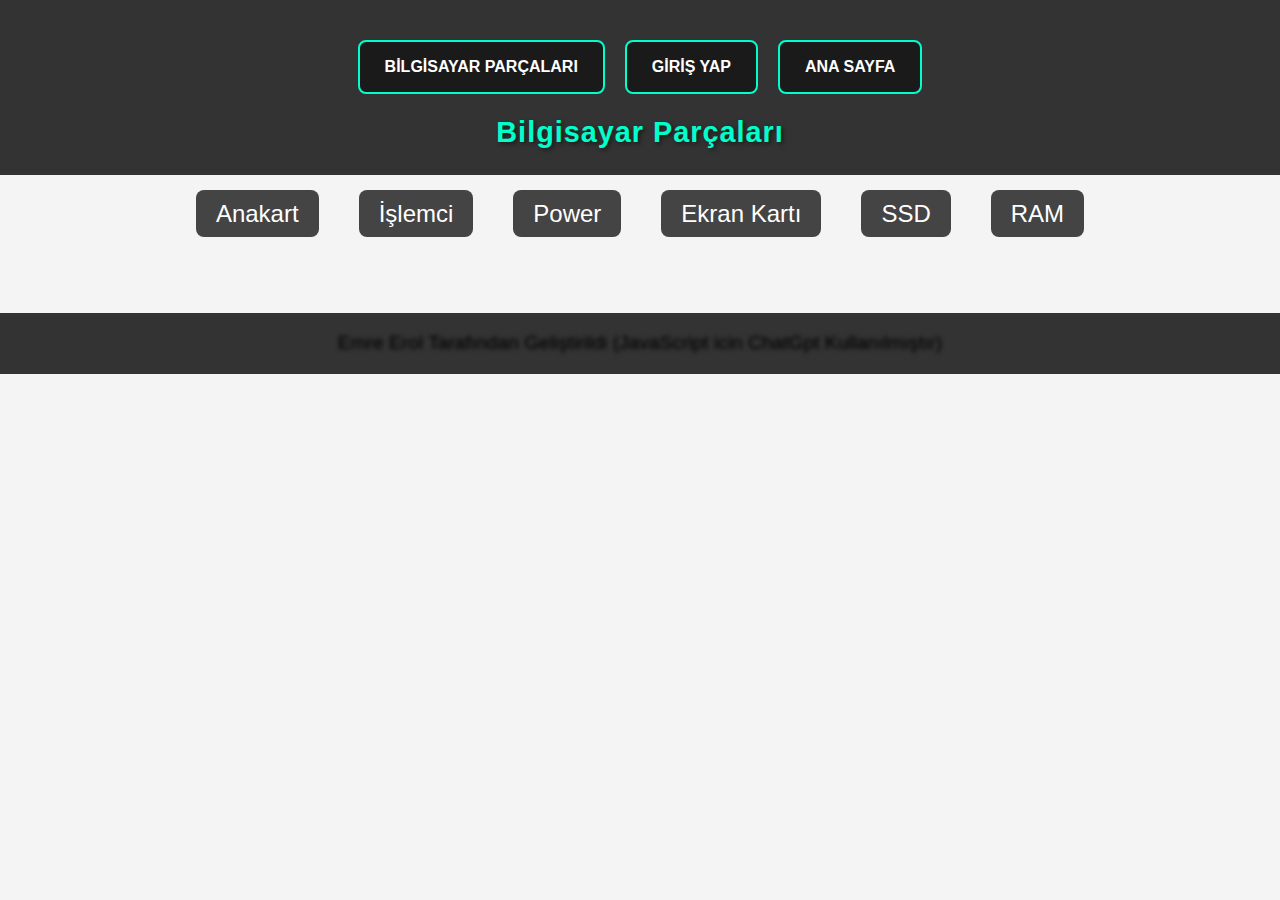
==== index.html @ 16471b7b "Add files via upload" ====
<!DOCTYPE html>
<html lang="tr">
<head>
    <meta charset="UTF-8">
    <meta name="viewport" content="width=device-width, initial-scale=1.0">
    <title>Bilgisayar Parçaları</title>
    <link rel="stylesheet" href="donanim.css">
    <script defer src="donanim.js"></script>
</head>
<header>
    <div class="header-buttons">
     <a href="index.html">Bilgisayar Parçaları</a>
    <a href="giris.html" id="giris-btn">Giriş Yap</a>
    <a href="anasayfa.html" id="giris-btn">Ana Sayfa</a>
    </div>
    <p class="header-description">Bilgisayar Parçaları</p>
</header>
<body background="images/arkaplan.png" style="background-repeat: no-repeat;background-size:cover;">
    <nav>
        <ul>
            <li><a href="#anakart">Anakart</a></li>
            <li><a href="#islemci">İşlemci</a></li>
            <li><a href="#power">Power</a></li>
            <li><a href="#ekrankarti">Ekran Kartı</a></li>
            <li><a href="#ssd">SSD</a></li>
            <li><a href="#ram">RAM</a></li>
        </ul>
    </nav>

    <main>
        <div id="anakart" class="parca-card">
            <img src="images/anakart.png" alt="Anakart">
            <h2>Anakart</h2>
            <p>Bilgisayarın temel bileşenlerinin birbirleriyle iletişim kurmasını sağlayan karttır.</p>
            <button class="satin-al-btn" data-search="anakart">Satın Al</button>
        </div>
        <div id="islemci" class="parca-card">
            <img src="images/islemci.png" alt="İşlemci">
            <h2>İşlemci</h2>
            <p>Bilgisayarın beyni olan ve işlemleri gerçekleştiren parça.</p>
            <button class="satin-al-btn" data-search="işlemci">Satın Al</button>
        </div>
        <div id="power" class="parca-card">
            <img src="images/power.png" alt="Power">
            <h2>Power</h2>
            <p>Bilgisayarın tüm parçalarına elektrik sağlayan güç kaynağı.</p>
            <button class="satin-al-btn" data-search="power supply">Satın Al</button>
        </div>
        <div id="ekrankarti" class="parca-card">
            <img src="images/ekrankarti.png" alt="Ekran Kartı">
            <h2>Ekran Kartı</h2>
            <p>Bilgisayarın görsel verilerini işleyip monitöre gönderen parça.</p>
            <button class="satin-al-btn" data-search="ekran kartı">Satın Al</button>
        </div>
        <div id="ssd" class="parca-card">
            <img src="images/ssd.png" alt="SSD">
            <h2>SSD</h2>
            <p>Hızlı veri erişimi sağlayan katı hal sürücüsü.</p>
            <button class="satin-al-btn" data-search="ssd">Satın Al</button>
        </div>
        <div id="ram" class="parca-card">
            <img src="images/ram.png" alt="RAM">
            <h2>RAM</h2>
            <p>Geçici veri saklama ve hız için kullanılan bellek.</p>
            <button class="satin-al-btn" data-search="ram">Satın Al</button>
        </div>
    </main>

    <footer>
        <p>Emre Erol Tarafından Geliştirildi (JavaScript icin ChatGpt Kullanılmıştır)</p>
    </footer>
</body>
</html>
---- donanim.css ----
* {
    margin: 0;
    padding: 0;
    box-sizing: border-box;
}

body {
    font-family: 'Arial', sans-serif;
    background-color: #f4f4f4;
    color: #333;
    line-height: 1.6;
    overflow-x: hidden;
}

header {
    background: #333;
    color: white;
    padding: 20px 0;
    text-align: center;

}
header h1 {
    font-size: 3em;
    letter-spacing: 2px;
    text-shadow: 2px 2px 4px rgba(0, 0, 0, 0.5);
}
/* Header ve Butonlar */
/* Header ve Butonlar */
/* Header ve Butonlar */
.header-buttons {
    display: flex;
    justify-content: center;
    align-items: center;
    gap: 20px; /* Butonlar arasında boşluk */
    margin-top: 20px;
}

.header-buttons button,
.header-buttons a {
    padding: 12px 25px;
    font-size: 16px;
    font-weight: bold;
    text-transform: uppercase;
    text-decoration: none;
    color: #ffffff;
    background-color: #1a1a1a;
    border: 2px solid #00ffcc;
    border-radius: 8px;
    transition: all 0.3s ease-in-out;
    position: relative;
    overflow: hidden;
    z-index: 1;
    cursor: pointer;
}

/* Neon Efekti */
.header-buttons button::before,
.header-buttons a::before {
    content: '';
    position: absolute;
    top: 0;
    left: 0;
    width: 100%;
    height: 100%;
    border-radius: 8px;
    background: linear-gradient(45deg, yellow,rgba(128, 128, 128, 0.566),yellow);
    filter: blur(6px); /* Daha soft bir blur efekti */
    z-index: -1;
    transition: opacity 0.3s ease-in-out;
    opacity: 0;
}

.header-buttons button:hover,
.header-buttons a:hover {
    color: #000000;
    background-color: #00ffcc;
    border-color: #ff00cc;
    box-shadow: 0 0 12px #00ffcc, 0 0 20px #ff00cc;
}

.header-buttons button:hover::before,
.header-buttons a:hover::before {
    opacity: 1;
}

/* Aktif Durum */
.header-buttons button:active,
.header-buttons a:active {
    transform: scale(0.95);
}

.header-description {
    margin-top: 15px;
    font-size: 1.8em;
    color: #00ffcc; /* Neon renk */
    font-weight: bold;
    letter-spacing: 1px;
    text-align: center;
    text-shadow: 2px 2px 4px rgba(0, 0, 0, 0.5); /* Neon etkisi */
}



nav ul {
    list-style: none;
    padding: 0;
    display: flex;
    justify-content: center;
    margin-top: 20px;
}

nav ul li {
    margin: 0 20px;
}

nav ul li a {
    color: #fff;
    text-decoration: none;
    font-size: 1.5em;
    padding: 10px 20px;
    background-color: #444;
    border-radius: 8px;
    transition: background-color 0.3s ease, transform 0.3s ease;
    position: relative;
}

nav ul li a::after {
    content: '';
    position: absolute;
    bottom: 0;
    left: 0;
    width: 100%;
    height: 2px;
    background-color: #ffcc00;
    transform: scaleX(0);
    transition: transform 0.3s ease;
}

nav ul li a:hover {
    background-color: #ffcc00;
    color: #333;
    transform: scale(1.1);
}

nav ul li a:hover::after {
    transform: scaleX(1);
}

main {
    display: flex;
    flex-wrap: wrap;
    justify-content: space-around;
    margin: 40px 0;
}
@keyframes rotate-border {
    0% {
        border-color: transparent;
        box-shadow: 0 0 5px 3px rgba(255, 204, 0, 0.7);
    }
    50% {
        border-color: rgba(255, 204, 0, 0.7);
        box-shadow: 0 0 5px 3px rgba(255, 204, 0, 0.7);
    }
    100% {
        border-color: transparent;
        box-shadow: 0 0 5px 3px rgba(255, 204, 0, 0.7);
    }
}

footer {
    background: #333;
    color: white;
    text-align: center;
    padding: 15px 0;
    margin-bottom: 40px;
    transition: 0.7s;
}
footer p {
    font-size: 1.2em;
    filter: brightness(0%)blur(2px);
    transition: 0.7s;
}
footer p:hover{
    filter: brightness(100%)blur(0px);
    transition: 0.7s;
}
/* Genel Buton Stili */
.satin-al-btn {
    display: inline-block;
    margin-top: 15px;
    padding: 10px 20px;
    font-size: 18px;
    font-weight: bold;
    color: #ffffff;
    background-color: #1a1a1a;
    border: 2px solid #00ffcc;
    border-radius: 8px;
    text-transform: uppercase;
    cursor: pointer;
    transition: all 0.3s ease-in-out;
    position: relative;
    overflow: hidden;
    z-index: 1;
}
.satin-al-btn::before {
    content: '';
    position: absolute;
    top: 0;
    left: 0;
    width: 100%;
    height: 100%;
    border-radius: 8px;
    background: linear-gradient(45deg, #000000, #ff13d0, #948247);
    filter: blur(10px);
    z-index: -1;
    transition: opacity 0.3s ease-in-out;
    opacity: 0;
}
.satin-al-btn:hover {
    color: #000000;
    background-color: #00ffcc;
    border-color: #ff00cc;
    box-shadow: 0 0 20px #00ffcc, 0 0 40px #ff00cc;
}

.satin-al-btn:hover::before {
    opacity: 1;
}
.satin-al-btn:active {
    transform: scale(0.95);
}
.parca-card {
    position: relative;
    display: none;
    width: 300px;
    margin: 20px;
    opacity: 0;
    border: 3px solid transparent; 
    text-align: center;
    margin-bottom: 30px;
    padding: 20px;
    background: #202020;
    border-radius: 12px;
    visibility: hidden;
    background-clip: padding-box; 
    box-shadow: 0 4px 10px rgba(0, 0, 0, 0.5);
    transform: translateY(0);
    transition: transform 0.3s ease, box-shadow 0.3s ease;
}

.parca-card:hover {
    transform: scale(1.05);
    box-shadow: 0 8px 20px rgba(0, 0, 0, 0.8);
}
.parca-card img {
    width: 100%;
    height: auto;
    margin-bottom: 20px;
    border: 3px solid #00ffcc;
    border-radius: 8px;
    transition: box-shadow 0.3s ease, border-color 0.3s ease;
    transition: 0.6s;
}
.parca-card.active {
    display: block; 
    opacity: 1;
    visibility: visible;
    transform: translateY(-10px);
    box-shadow: 0 8px 30px rgba(0, 0, 0, 0.2);
    animation: rotate-border 3s linear infinite;
}
.parca-card img:hover {
    transition: 0.6s;
    transform: scale(1.05);
}
.parca-card h2 {
    font-size: 1.8em;
    color:#948247;
    font-weight: 700;
    letter-spacing: 1px;
    margin-bottom: 10px;
    transition: color 0.3s ease;
}
.parca-card p {
    font-size: 1.1em;
    color: #ffffff75;
    line-height: 1.4;
    transition: color 0.3s ease;
}
.parca-card:hover {
    transform: translateY(-10px);
    box-shadow: 0 8px 30px rgba(0, 0, 0, 0.2);
}
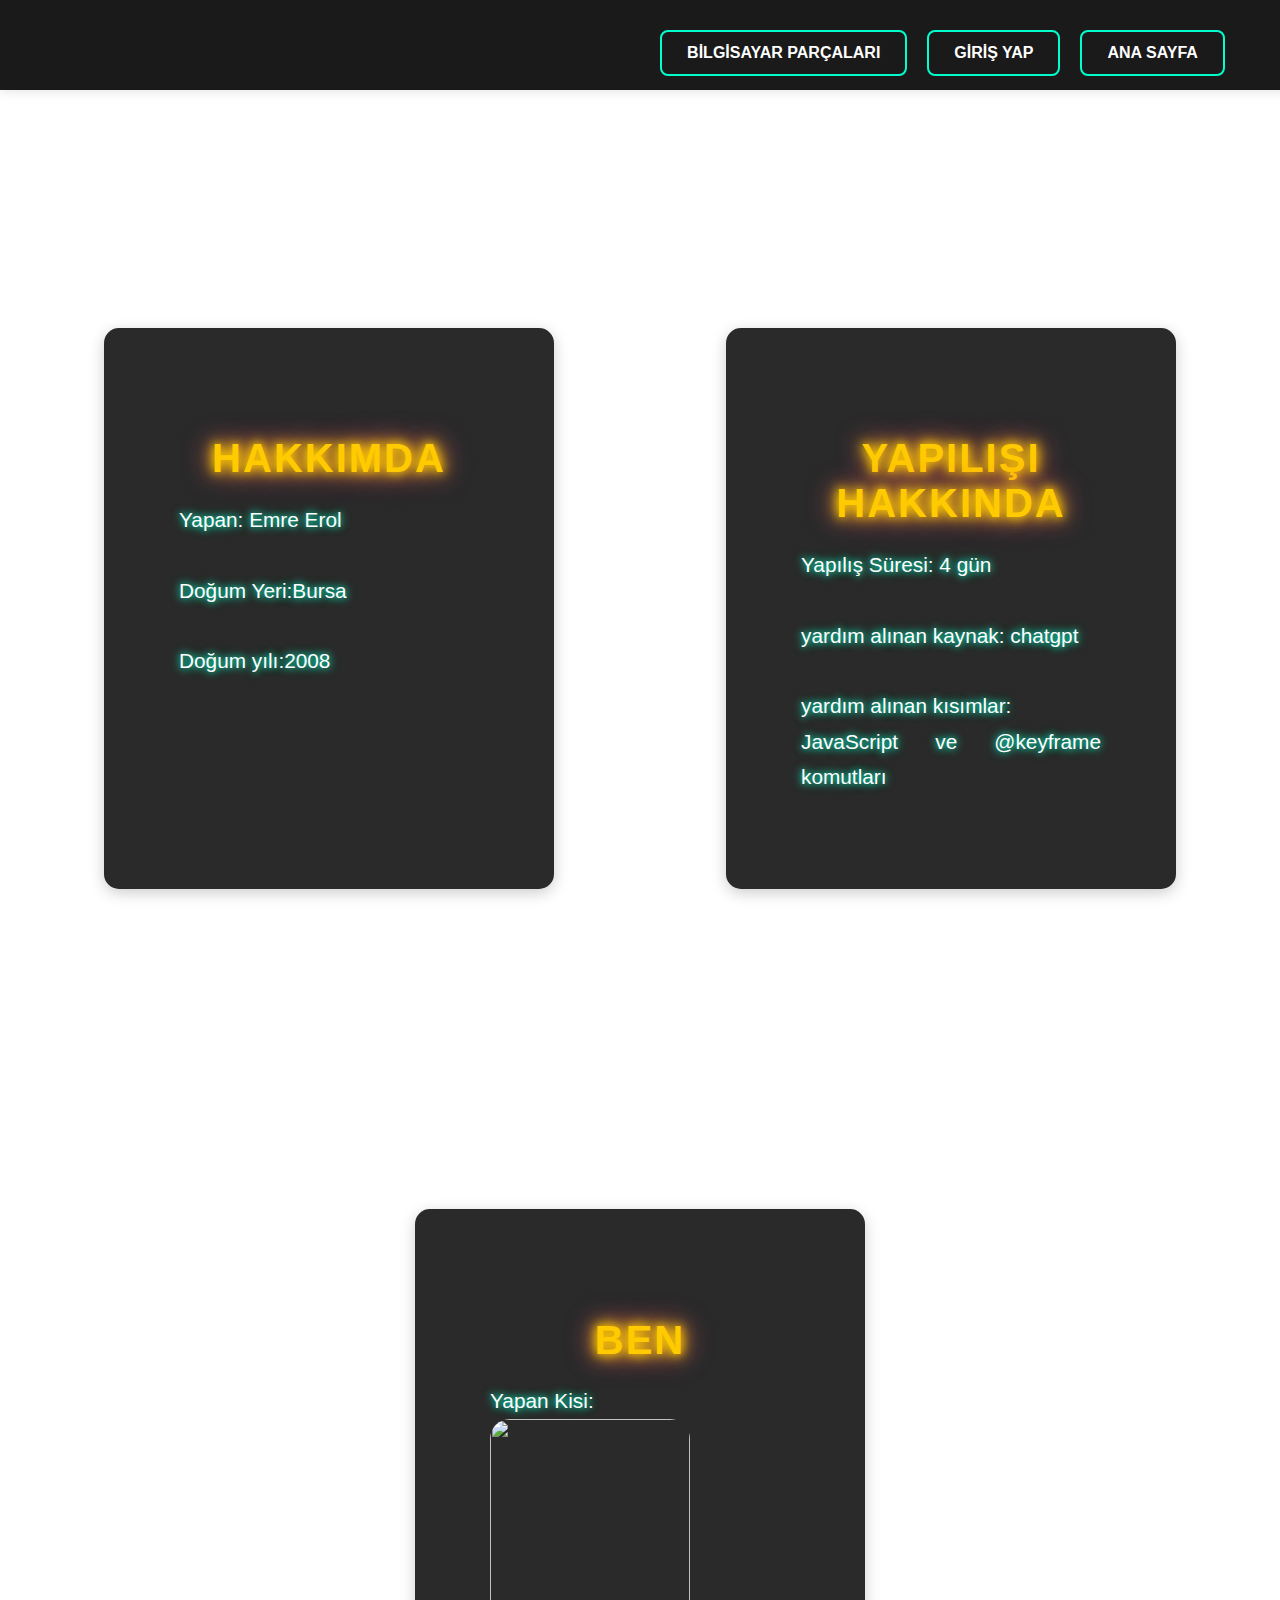
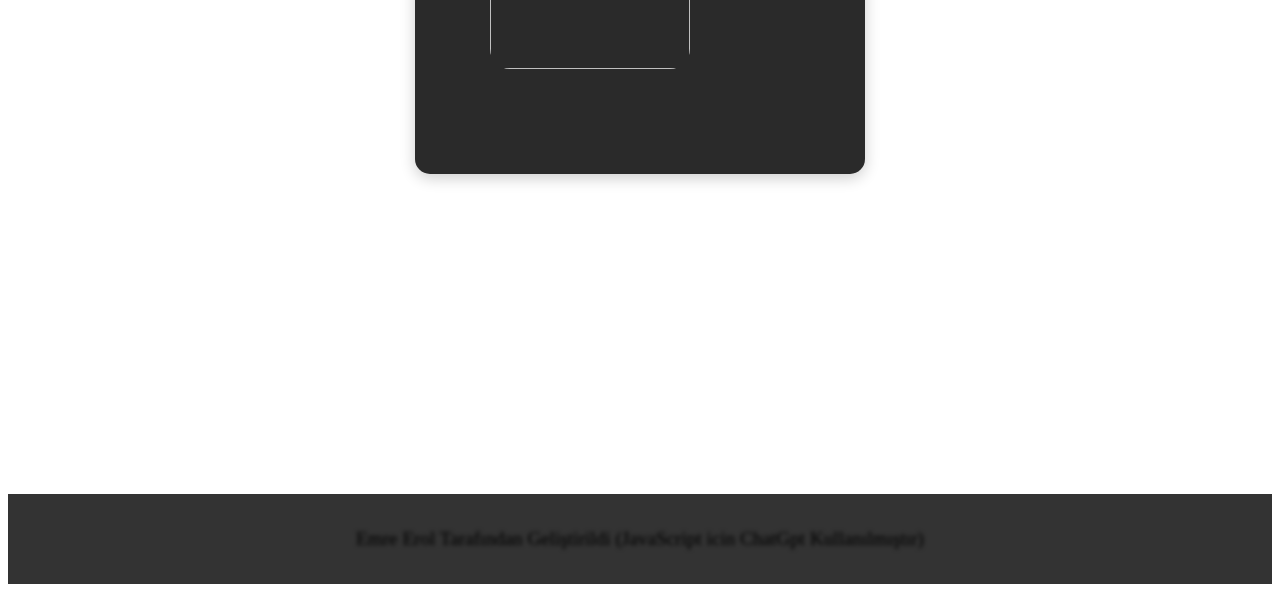
==== commit b880535e: "Add files via upload" ====
--- a/index.html
+++ b/index.html
@@ -3,68 +3,37 @@
 <head>
     <meta charset="UTF-8">
     <meta name="viewport" content="width=device-width, initial-scale=1.0">
-    <title>Bilgisayar Parçaları</title>
-    <link rel="stylesheet" href="donanim.css">
-    <script defer src="donanim.js"></script>
+    <title>Ana Sayfa</title>
+    <link rel="stylesheet" href="anasayfa.css">
+    <script src="anasayfa.js" defer></script>
 </head>
-<header>
-    <div class="header-buttons">
-     <a href="index.html">Bilgisayar Parçaları</a>
-    <a href="giris.html" id="giris-btn">Giriş Yap</a>
-    <a href="anasayfa.html" id="giris-btn">Ana Sayfa</a>
+<body background="images/arkaplan.png" style="background-repeat: no-repeat; background-size: cover;">
+    <header>
+        <div class="header-buttons">
+         <a href="donanim.html">Bilgisayar Parçaları</a>
+        <a href="giris.html" id="giris-btn">Giriş Yap</a>
+        <a href="index.html">Ana Sayfa</a>
+        </div>
+    </header>
+
+    <div class="content-container">
+
+        <div class="card">
+            <h2 class="card-title">Hakkımda</h2>
+            <p class="card-text">Yapan: Emre Erol <br><br>Doğum Yeri:Bursa <br><br> Doğum yılı:2008</p>
+        </div>
+    
+        <div class="card">
+            <h2 class="card-title">Yapılışı Hakkında</h2>
+            <p class="card-text">Yapılış Süresi: 4 gün <br><br>yardım alınan kaynak: chatgpt <br><br> yardım alınan kısımlar: <br> JavaScript ve @keyframe komutları</p>
+        </div>
+    
+        <div class="card">
+            <h2 class="card-title">Ben</h2>
+            <p class="card-text">Yapan Kisi: <br> <img src="images/ben.png" style="height: 250px; width: 200px;" alt=""></p>
+        </div>
     </div>
-    <p class="header-description">Bilgisayar Parçaları</p>
-</header>
-<body background="images/arkaplan.png" style="background-repeat: no-repeat;background-size:cover;">
-    <nav>
-        <ul>
-            <li><a href="#anakart">Anakart</a></li>
-            <li><a href="#islemci">İşlemci</a></li>
-            <li><a href="#power">Power</a></li>
-            <li><a href="#ekrankarti">Ekran Kartı</a></li>
-            <li><a href="#ssd">SSD</a></li>
-            <li><a href="#ram">RAM</a></li>
-        </ul>
-    </nav>
-
-    <main>
-        <div id="anakart" class="parca-card">
-            <img src="images/anakart.png" alt="Anakart">
-            <h2>Anakart</h2>
-            <p>Bilgisayarın temel bileşenlerinin birbirleriyle iletişim kurmasını sağlayan karttır.</p>
-            <button class="satin-al-btn" data-search="anakart">Satın Al</button>
-        </div>
-        <div id="islemci" class="parca-card">
-            <img src="images/islemci.png" alt="İşlemci">
-            <h2>İşlemci</h2>
-            <p>Bilgisayarın beyni olan ve işlemleri gerçekleştiren parça.</p>
-            <button class="satin-al-btn" data-search="işlemci">Satın Al</button>
-        </div>
-        <div id="power" class="parca-card">
-            <img src="images/power.png" alt="Power">
-            <h2>Power</h2>
-            <p>Bilgisayarın tüm parçalarına elektrik sağlayan güç kaynağı.</p>
-            <button class="satin-al-btn" data-search="power supply">Satın Al</button>
-        </div>
-        <div id="ekrankarti" class="parca-card">
-            <img src="images/ekrankarti.png" alt="Ekran Kartı">
-            <h2>Ekran Kartı</h2>
-            <p>Bilgisayarın görsel verilerini işleyip monitöre gönderen parça.</p>
-            <button class="satin-al-btn" data-search="ekran kartı">Satın Al</button>
-        </div>
-        <div id="ssd" class="parca-card">
-            <img src="images/ssd.png" alt="SSD">
-            <h2>SSD</h2>
-            <p>Hızlı veri erişimi sağlayan katı hal sürücüsü.</p>
-            <button class="satin-al-btn" data-search="ssd">Satın Al</button>
-        </div>
-        <div id="ram" class="parca-card">
-            <img src="images/ram.png" alt="RAM">
-            <h2>RAM</h2>
-            <p>Geçici veri saklama ve hız için kullanılan bellek.</p>
-            <button class="satin-al-btn" data-search="ram">Satın Al</button>
-        </div>
-    </main>
+    
 
     <footer>
         <p>Emre Erol Tarafından Geliştirildi (JavaScript icin ChatGpt Kullanılmıştır)</p>
--- a/anasayfa.css
+++ b/anasayfa.css
@@ -0,0 +1,225 @@
+body{
+    overflow-x:hidden ;
+}
+header {
+    position: absolute; 
+    top: 0;
+    left: 0;
+    height: 70px;
+    width: 205vh;
+    z-index: 1000; 
+    background-color: #1a1a1a; 
+    color: #ffffff; 
+    padding: 10px 20px; 
+    box-shadow: 0 2px 10px rgba(0, 0, 0, 0.1); 
+    font-size: 18px; 
+    text-align: center;
+    font-family: 'Arial', sans-serif;
+}
+
+header h1 {
+    font-size: 3em;
+    letter-spacing: 2px;
+    text-shadow: 2px 2px 4px rgba(0, 0, 0, 0.5);
+}
+
+.header-buttons {
+    display: flex;
+    justify-content: center;
+    align-items: center;
+    gap: 20px; 
+    margin-top: 20px;
+}
+footer {
+    background: #333;
+    color: white;
+    text-align: center;
+    padding: 15px;
+    margin-top: 300px;
+    transition: 0.7s;
+}
+footer p {
+    font-size: 1.2em;
+    filter: brightness(0%)blur(2px);
+    transition: 0.7s;
+}
+footer p:hover{
+    filter: brightness(100%)blur(0px);
+    transition: 0.7s;
+}
+.header-buttons button,
+.header-buttons a {
+    padding: 12px 25px;
+    font-size: 16px;
+    font-weight: bold;
+    text-transform: uppercase;
+    text-decoration: none;
+    color: #ffffff;
+    background-color: #1a1a1a;
+    border: 2px solid #00ffcc;
+    border-radius: 8px;
+    transition: all 0.3s ease-in-out;
+    position: relative;
+    overflow: hidden;
+    z-index: 1;
+    cursor: pointer;
+}
+.header-buttons button::before,
+.header-buttons a::before {
+    content: '';
+    position: absolute;
+    top: 0;
+    left: 0;
+    width: 100%;
+    height: 100%;
+    border-radius: 8px;
+    background: linear-gradient(45deg, yellow,rgba(128, 128, 128, 0.566),yellow);
+    filter: blur(6px);
+    z-index: -1;
+    transition: opacity 0.3s ease-in-out;
+    opacity: 0;
+}
+
+.header-buttons button:hover,
+.header-buttons a:hover {
+    color: #000000;
+    background-color: #00ffcc;
+    border-color: #ff00cc;
+    box-shadow: 0 0 12px #00ffcc, 0 0 20px #ff00cc;
+}
+
+.header-buttons button:hover::before,
+.header-buttons a:hover::before {
+    opacity: 1;
+}
+.header-buttons button:active,.header-buttons a:active {
+    transform: scale(0.95);
+}
+
+.header-description {
+    margin-top: 15px;
+    font-size: 1.8em;
+    color: #00ffcc; 
+    font-weight: bold;
+    letter-spacing: 1px;
+    text-align: center;
+    text-shadow: 2px 2px 4px rgba(0, 0, 0, 0.5); 
+}
+.content-container {
+    display: flex;
+    justify-content: space-around; 
+    flex-wrap: wrap; 
+    gap: 20px;
+    padding: 20px;
+}
+.card {
+    background-color: #2a2a2a;
+    color: #fff;
+    border-radius: 15px;
+    padding: 75px;
+    width: 300px;
+    box-shadow: 0 4px 15px rgba(0, 0, 0, 0.2); 
+    transition: transform 0.3s ease, box-shadow 0.3s ease;
+    margin-top:300px;
+}
+.card img{
+    border-radius: 20px;
+    transition: 0.6s;
+}
+.card img:hover{
+    border-radius: 40px;
+    transition: 0.6s;
+}
+.card-title {
+    font-size: 1.8em;
+    color: #ff00cc;
+    text-shadow: 0 0 10px #ff00cc, 0 0 20px #ff00cc; 
+    margin-bottom: 15px;
+}
+.card-text {
+    font-size: 1.2em;
+    color: #ccc;
+    margin-bottom: 20px;
+}
+.card-button {
+    display: inline-block;
+    padding: 12px 25px;
+    font-size: 16px;
+    font-weight: bold;
+    text-transform: uppercase;
+    text-decoration: none;
+    color: #fff;
+    background-color: #00ffcc;
+    border-radius: 8px;
+    border: 2px solid #00ffcc;
+    text-align: center;
+    transition: all 0.3s ease-in-out;
+}
+.card-button:hover {
+    background-color: #ff00cc; 
+    border-color: #ff00cc;
+    color: #000;
+    box-shadow: 0 0 10px #ff00cc, 0 0 20px #ff00cc; 
+}
+
+
+.card:hover {
+    transform: scale(1.05); 
+    box-shadow: 0 4px 20px rgba(0, 0, 0, 0.3);
+}
+
+.card-details {
+    display: none;
+    margin-top: 20px;
+    font-size: 1.2em;
+    color: #ccc;
+    background-color: #333;
+    padding: 10px;
+    border-radius: 8px;
+    border: 2px solid #00ffcc; 
+    box-shadow: 0 0 10px rgba(0, 255, 204, 0.5);
+}
+.card-details.show {
+    display: block;
+}
+.card h2, .card p {
+    font-family: 'Roboto', sans-serif; 
+    color: #fff; 
+    margin-bottom: 20px; 
+    text-shadow: 1px 1px 4px rgba(0, 0, 0, 0.6), 0 0 5px rgba(255, 0, 204, 0.8); 
+}
+.card h2 {
+    font-size: 2.5em;
+    letter-spacing: 2px;
+    text-transform: uppercase;
+    font-weight: bold;
+    text-align: center;
+    color: #ffcb00;
+    text-shadow: 0 0 10px #ffcb00, 0 0 15px #ffcb00, 0 0 25px #ffcc00, 0 0 30px rgba(255, 0, 204, 0.8); 
+    transition: all 0.4s ease-in-out;
+}
+.card p {
+    font-size: 1.3em;  
+    text-align: justify; 
+    line-height: 1.7;
+    color: #ffffff; 
+    text-shadow: 0 0 6px rgba(0, 255, 204, 0.8), 0 0 10px rgba(0, 255, 204, 0.5), 0 0 15px rgba(0, 255, 204, 0.3); 
+    transition: all 0.3s ease; 
+}
+.card h2:hover {
+    color: #ff00ff;
+    text-shadow: 0 0 10px #ff00ff, 0 0 20px #ff00ff, 0 0 30px rgba(255, 0, 204, 0.9); 
+    transform: scale(1.05); 
+}
+.card p:hover {
+    color: #00ffcc;  
+    text-shadow: 0 0 10px rgba(0, 255, 204, 0.8), 0 0 15px rgba(0, 255, 204, 0.6), 0 0 25px rgba(0, 255, 204, 0.4); 
+    transform: translateX(5px); 
+}
+.card:hover {
+    transform: scale(1.05);
+    box-shadow: 0 0 20px rgba(0, 255, 204, 0.8), 0 0 30px rgba(255, 0, 204, 0.7);
+    transition: all 0.3s ease;
+}
+
+
